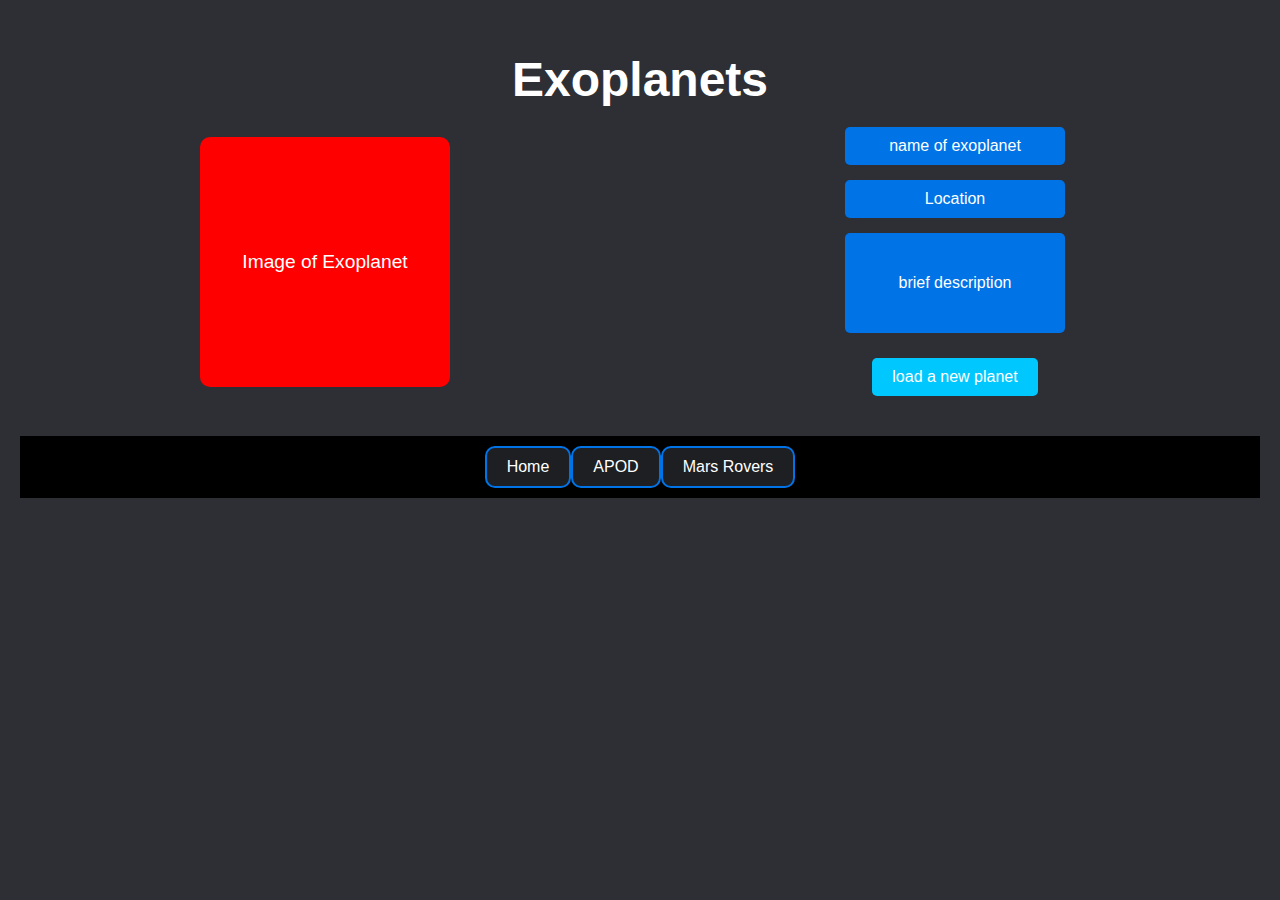
==== austin.html @ ab6d5903 "Basic Html structure and style sheet" ====
<!DOCTYPE html>
<html lang="en">
<head>
    <meta charset="UTF-8">
    <meta name="viewport" content="width=device-width, initial-scale=1.0">
    <title>Exoplanets</title>
    <link rel="stylesheet" href="assets/css/austinStyle.css">
</head>
<body>
    <div class="container">
        <h1>Exoplanets</h1>
        <div class="main-content">
            <div class="image-section">
                <div class="image-placeholder">Image of Exoplanet</div>
            </div>
            <div class="info-section">
                <div class="info-item">name of exoplanet</div>
                <div class="info-item">Location</div>
                <div class="info-item description">brief description</div>
                <button class="load-button">load a new planet</button>
            </div>
        </div>
        <div class="navigation">
            <button class="nav-button"><a href="index.html"></a>Home</button>
            <button class="nav-button"><a href="nailah.html"></a>APOD</button>
            <button class="nav-button"><a href="T1-Final-Project/jonas.html"></a>Mars Rovers</button>
        </div>
    </div>
</body>
</html>
---- assets/css/austinStyle.css ----
body {
    margin: 0;
    font-family: Arial, sans-serif;
    background-color: #2d2f34;
    color: white;
}

.container {
    text-align: center;
    padding: 20px;
}

h1 {
    font-size: 3em;
    margin-bottom: 20px;
}

.main-content {
    display: flex;
    justify-content: center;
    align-items: center;
    gap: 20px;
    margin-bottom: 40px;
}

.image-section {
    flex: 1;
    display: flex;
    justify-content: center;
    align-items: center;
}

.image-placeholder {
    background-color: red;
    color: white;
    width: 250px;
    height: 250px;
    display: flex;
    justify-content: center;
    align-items: center;
    border-radius: 10px;
    font-size: 1.2em;
    text-align: center;
}

.info-section {
    flex: 1;
    display: flex;
    flex-direction: column;
    align-items: center;
    gap: 15px;
}

.info-item {
    background-color: #0073e6;
    width: 200px;
    padding: 10px;
    border-radius: 5px;
    text-align: center;
}

.description {
    height: 80px;
    display: flex;
    align-items: center;
    text-align: center;
    justify-content: center;
}

.load-button {
    background-color: #00c8ff;
    border: none;
    color: white;
    padding: 10px 20px;
    font-size: 1em;
    border-radius: 5px;
    cursor: pointer;
    margin-top: 10px;
}

.navigation {
    display: flex;
    justify-content: center;
    gap: 0px;
    background-color: black;
    padding: 10px 0;
}

.nav-button {
    background-color: #1d1f23;
    border: 2px solid #0073e6;
    color: white;
    padding: 10px 20px;
    font-size: 1em;
    border-radius: 10px;
    cursor: pointer;
}

.nav-button:hover {
    background-color: #0073e6;
}
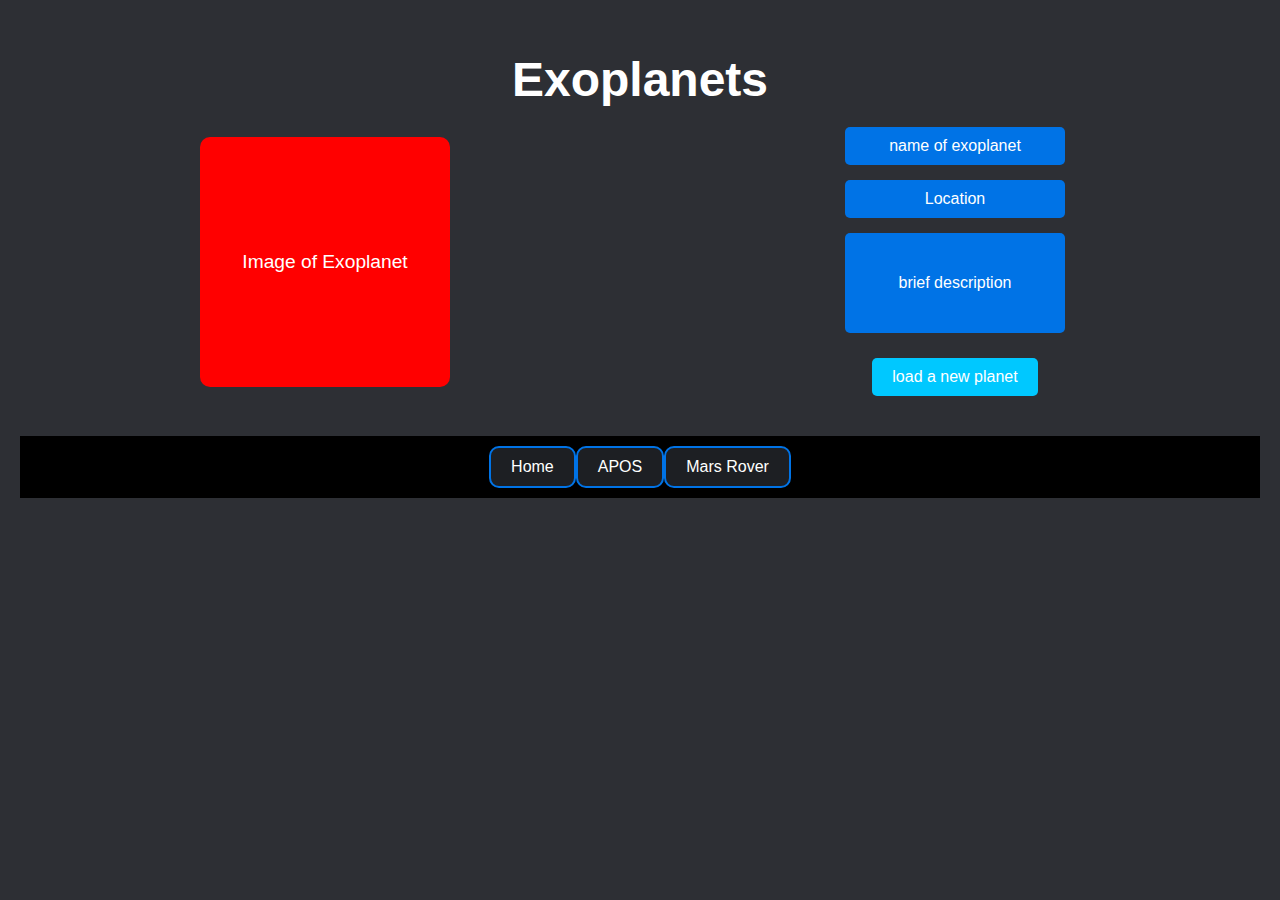
==== commit 993519de: "working nav bar w/ fun stylish buttons" ====
--- a/austin.html
+++ b/austin.html
@@ -21,9 +21,15 @@
             </div>
         </div>
         <div class="navigation">
-            <button class="nav-button"><a href="index.html"></a>Home</button>
-            <button class="nav-button"><a href="nailah.html"></a>APOD</button>
-            <button class="nav-button"><a href="T1-Final-Project/jonas.html"></a>Mars Rovers</button>
+            <a href="index.html">
+                <button class="nav-button">Home</button>
+              </a>
+            <a href="nailah.html">
+                <button class="nav-button">APOS</button>
+            </a>
+            <a href="jonas.html">
+                <button class="nav-button">Mars Rover</button>
+            </a>
         </div>
     </div>
 </body>
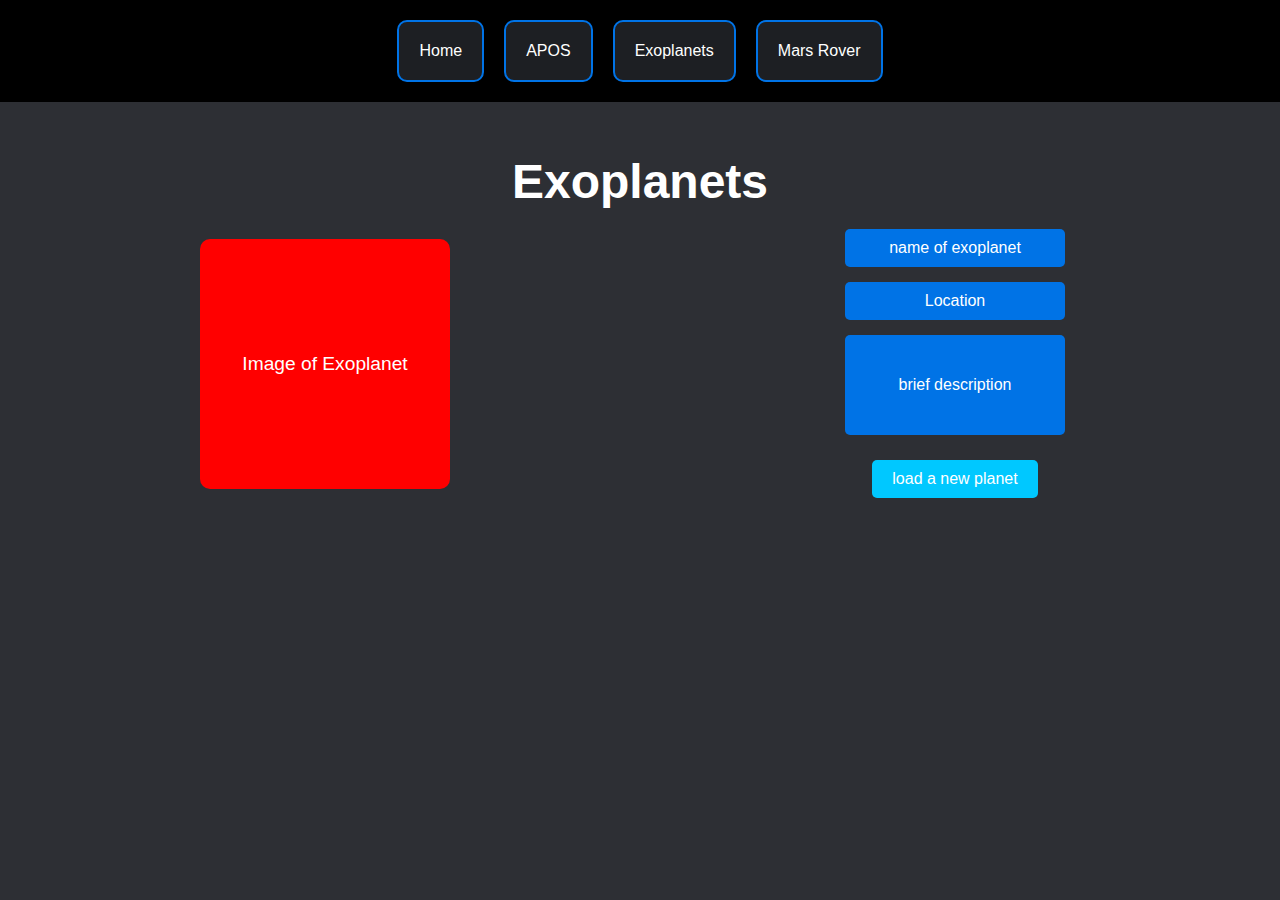
==== commit bfc4124b: "moved austin nav bar to top, added margins" ====
--- a/austin.html
+++ b/austin.html
@@ -7,6 +7,20 @@
     <link rel="stylesheet" href="assets/css/austinStyle.css">
 </head>
 <body>
+    <div class="navigation">
+        <a href="index.html">
+            <button class="nav-button">Home</button>
+          </a>
+        <a href="nailah.html">
+            <button class="nav-button">APOS</button>
+        </a>
+        <a href="austin.html">
+            <button class="nav-button">Exoplanets</button>
+        </a>
+        <a href="jonas.html">
+            <button class="nav-button">Mars Rover</button>
+        </a>
+    </div>
     <div class="container">
         <h1>Exoplanets</h1>
         <div class="main-content">
@@ -20,17 +34,7 @@
                 <button class="load-button">load a new planet</button>
             </div>
         </div>
-        <div class="navigation">
-            <a href="index.html">
-                <button class="nav-button">Home</button>
-              </a>
-            <a href="nailah.html">
-                <button class="nav-button">APOS</button>
-            </a>
-            <a href="jonas.html">
-                <button class="nav-button">Mars Rover</button>
-            </a>
-        </div>
+        
     </div>
 </body>
 </html>
--- a/assets/css/austinStyle.css
+++ b/assets/css/austinStyle.css
@@ -90,10 +90,11 @@
     background-color: #1d1f23;
     border: 2px solid #0073e6;
     color: white;
-    padding: 10px 20px;
+    padding: 20px 20px;
     font-size: 1em;
     border-radius: 10px;
     cursor: pointer;
+    margin: 10px;
 }
 
 .nav-button:hover {
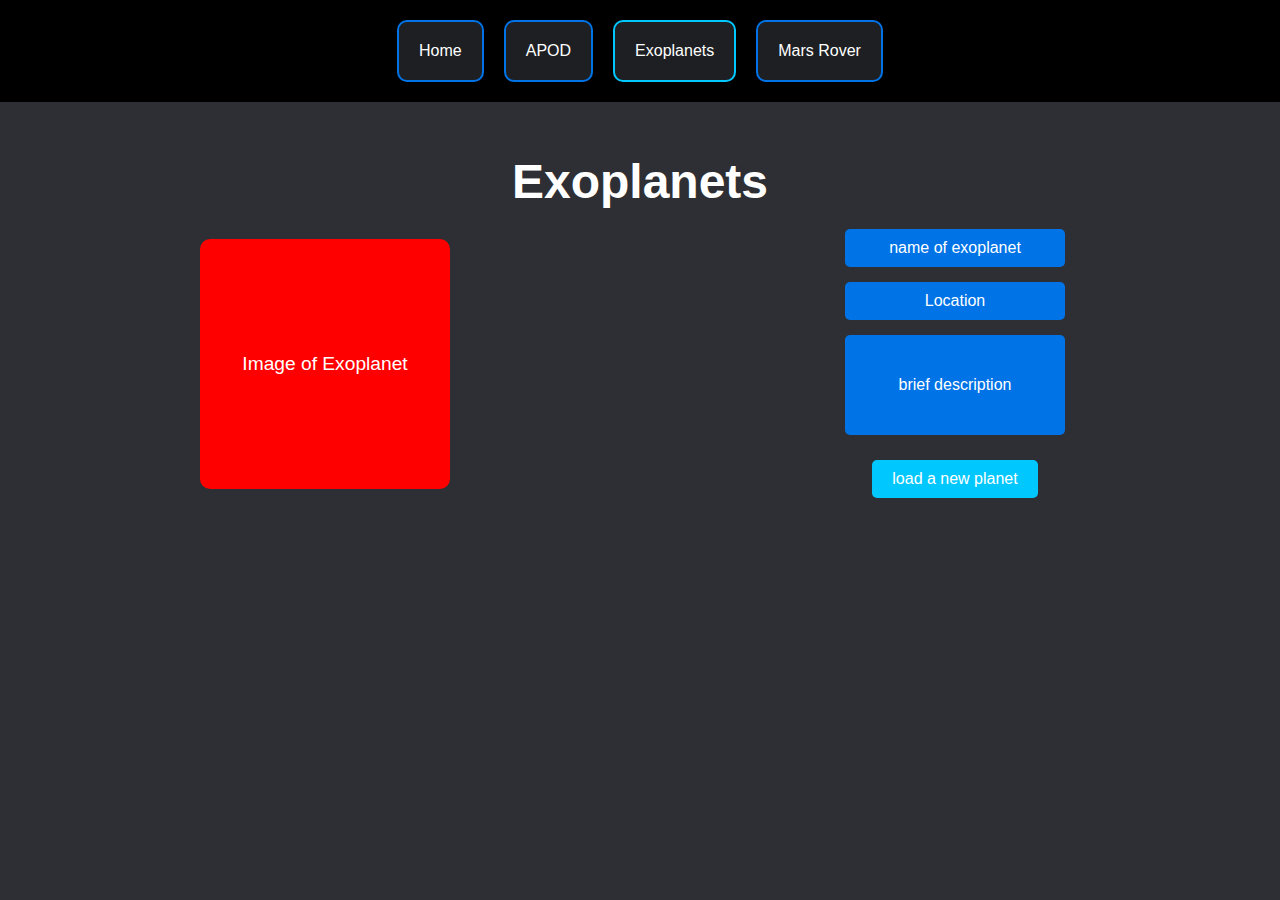
==== commit b4043006: "added navbars to nailah and jonas page" ====
--- a/austin.html
+++ b/austin.html
@@ -12,10 +12,10 @@
             <button class="nav-button">Home</button>
           </a>
         <a href="nailah.html">
-            <button class="nav-button">APOS</button>
+            <button class="nav-button">APOD</button>
         </a>
         <a href="austin.html">
-            <button class="nav-button">Exoplanets</button>
+            <button class="nav-active-button">Exoplanets</button>
         </a>
         <a href="jonas.html">
             <button class="nav-button">Mars Rover</button>
--- a/assets/css/austinStyle.css
+++ b/assets/css/austinStyle.css
@@ -97,6 +97,20 @@
     margin: 10px;
 }
 
+.nav-active-button { 
+    background-color: #1d1f23;
+    border: 2px solid #00c8ff;
+    color: white;
+    padding: 20px 20px;
+    font-size: 1em;
+    border-radius: 10px;
+    cursor: pointer;
+    margin: 10px;
+}
+
 .nav-button:hover {
     background-color: #0073e6;
 }
+.load-button:hover{
+    background-color: #0073e6;
+}
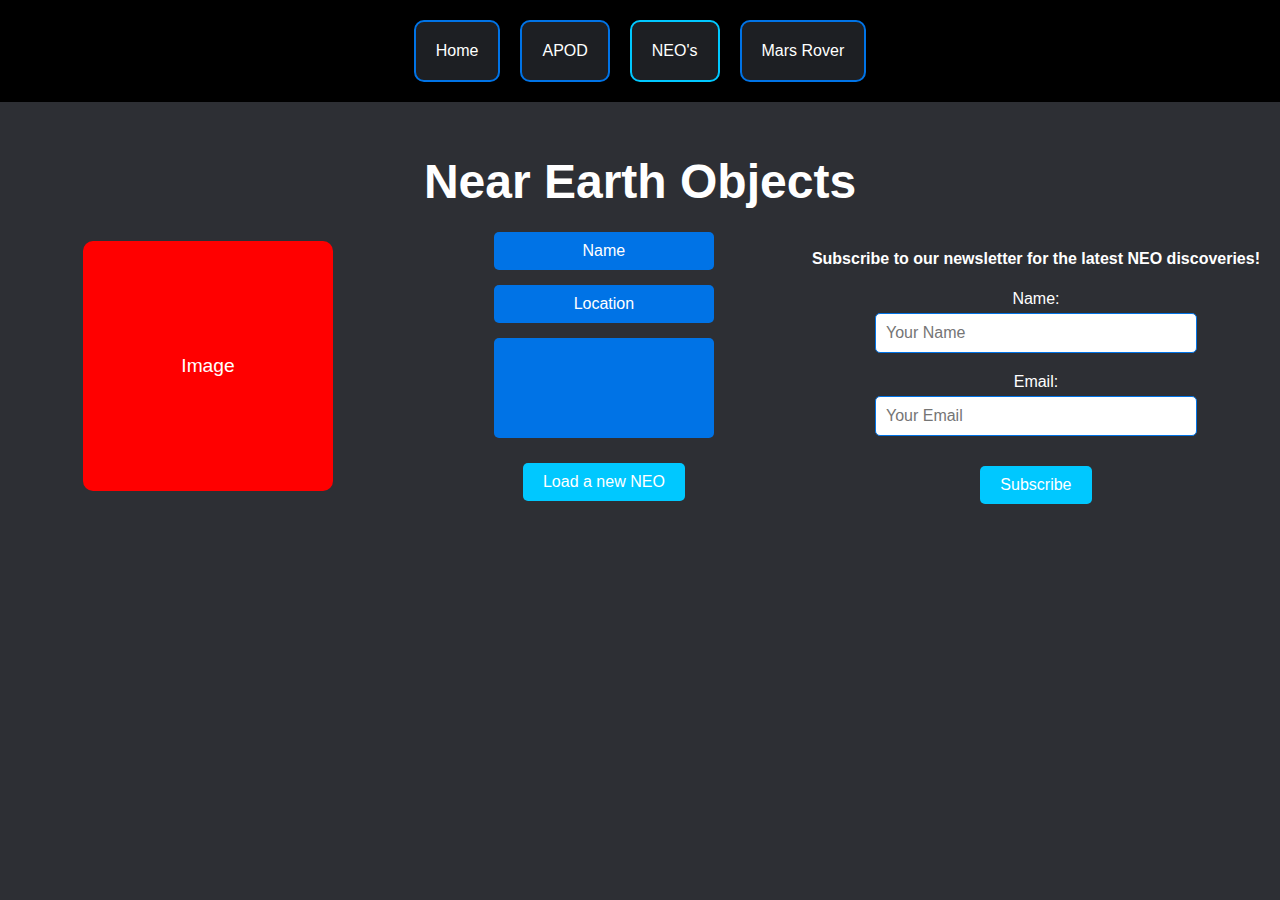
==== commit f826db05: "added API function to javascript, added newsletter" ====
--- a/austin.html
+++ b/austin.html
@@ -3,38 +3,54 @@
 <head>
     <meta charset="UTF-8">
     <meta name="viewport" content="width=device-width, initial-scale=1.0">
-    <title>Exoplanets</title>
+    <title>Near Earth Objects</title>
     <link rel="stylesheet" href="assets/css/austinStyle.css">
 </head>
 <body>
+    
     <div class="navigation">
         <a href="index.html">
             <button class="nav-button">Home</button>
-          </a>
+        </a>
         <a href="nailah.html">
             <button class="nav-button">APOD</button>
         </a>
         <a href="austin.html">
-            <button class="nav-active-button">Exoplanets</button>
+            <button class="nav-active-button">NEO's</button>
         </a>
         <a href="jonas.html">
             <button class="nav-button">Mars Rover</button>
         </a>
     </div>
     <div class="container">
-        <h1>Exoplanets</h1>
+        <h1>Near Earth Objects</h1>
         <div class="main-content">
             <div class="image-section">
-                <div class="image-placeholder">Image of Exoplanet</div>
+                <div class="image-placeholder">Image</div>
             </div>
             <div class="info-section">
-                <div class="info-item">name of exoplanet</div>
-                <div class="info-item">Location</div>
-                <div class="info-item description">brief description</div>
-                <button class="load-button">load a new planet</button>
+                <div class="info-item name">Name</div>
+                <div class="info-item location">Location</div>
+                <div class="info-item description"></div>
+                <button class="load-button">Load a new NEO</button>
+            </div>
+            <div class="newsletter-section">
+                <h4>Subscribe to our newsletter for the latest NEO discoveries!</h4>
+                <form class="newsletter-form">
+                    <div class="form-group">
+                        <label for="name">Name:</label>
+                        <input type="text" id="name" name="name" placeholder="Your Name" required>
+                    </div>
+                    <div class="form-group">
+                        <label for="email">Email:</label>
+                        <input type="email" id="email" name="email" placeholder="Your Email" required>
+                    </div>
+                    <button type="submit" class="subscribe-button">Subscribe</button>
+                </form>
             </div>
         </div>
-        
     </div>
+    <script src="assets/js/austinScript.js"></script>
 </body>
 </html>
+
--- a/assets/css/austinStyle.css
+++ b/assets/css/austinStyle.css
@@ -111,6 +111,70 @@
 .nav-button:hover {
     background-color: #0073e6;
 }
-.load-button:hover{
+.load-button:hover {
     background-color: #0073e6;
 }
+.form-group {
+    display: flex;
+    flex-direction: column;
+    align-items: center;
+    width: 100%;
+    max-width: 300px;
+    margin: 10px auto;
+}
+
+.form-group label {
+    font-size: 1em;
+    margin-bottom: 5px;
+    color: white;
+}
+
+.form-group input {
+    padding: 10px;
+    font-size: 1em;
+    border: 1px solid #0073e6;
+    border-radius: 5px;
+    width: 100%;
+    margin-bottom: 10px;
+    color: #333;
+}
+
+.form-group input:focus {
+    border-color: #00c8ff;
+    outline: none;
+}
+
+.subscribe-button {    
+    background-color: #00c8ff;
+    border: none;
+    color: white;
+    padding: 10px 20px;
+    font-size: 1em;
+    border-radius: 5px;
+    cursor: pointer;
+    margin-top: 10px;
+}
+
+.subscribe-button:hover {
+    background-color: #0073e6;
+}
+
+@media (max-width: 600px) {
+    .main-content {
+        flex-direction: column;
+        gap: 20px;
+    }
+
+    .image-section, .info-section {
+        flex: none;
+    }
+
+    .form-group {
+        width: 100%;
+        max-width: none;
+    }
+
+    .subscribe-button {
+        width: 100%;
+    }
+}
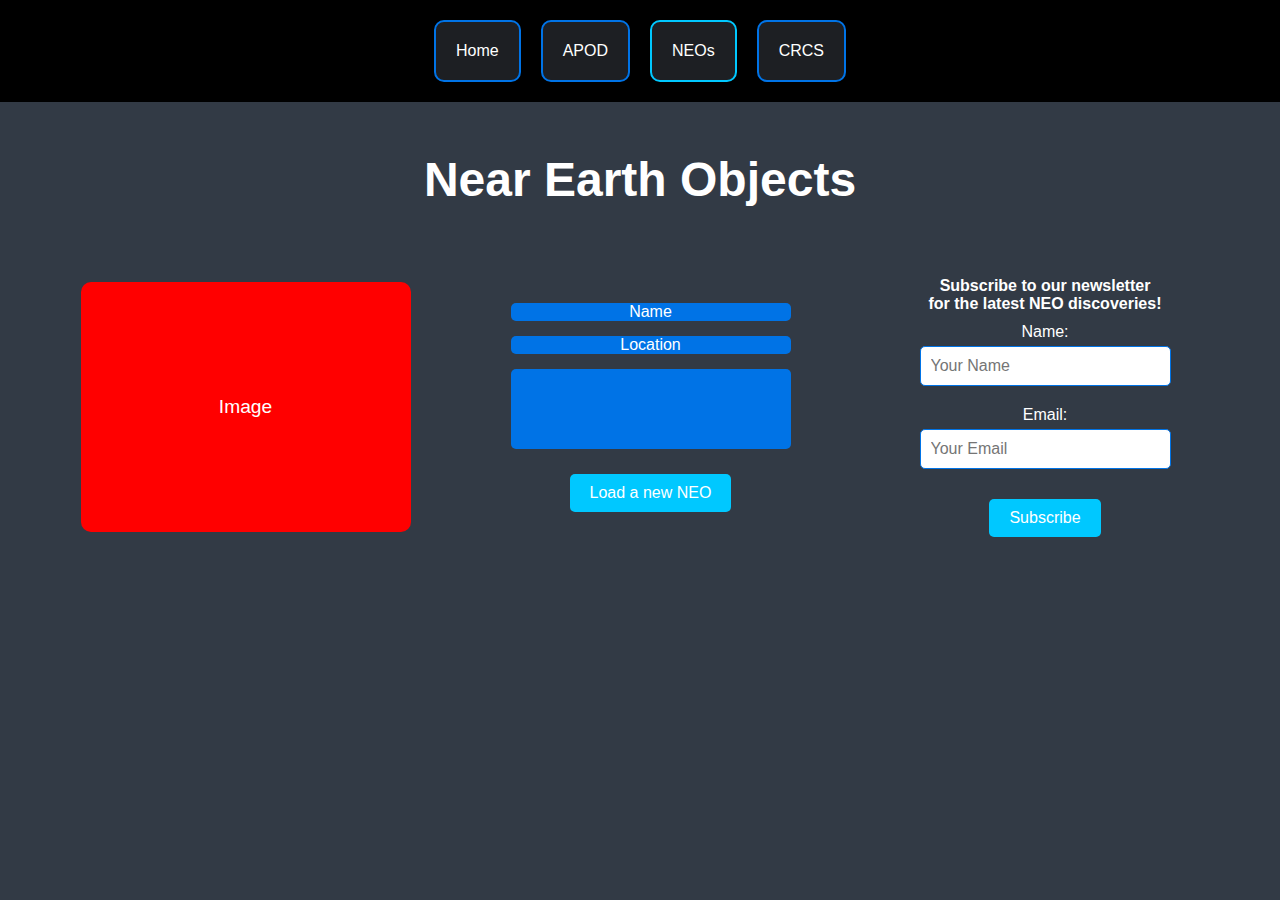
==== commit cd4b9713: "Made minor changes for style" ====
--- a/austin.html
+++ b/austin.html
@@ -16,14 +16,16 @@
             <button class="nav-button">APOD</button>
         </a>
         <a href="austin.html">
-            <button class="nav-active-button">NEO's</button>
+            <button class="nav-active-button">NEOs</button>
         </a>
         <a href="jonas.html">
-            <button class="nav-button">Mars Rover</button>
+            <button class="nav-button">CRCS</button>
         </a>
     </div>
+    <div id="pageHeading">
+        <h1>Near Earth Objects</h1>
+    </div>
     <div class="container">
-        <h1>Near Earth Objects</h1>
         <div class="main-content">
             <div class="image-section">
                 <div class="image-placeholder">Image</div>
@@ -35,7 +37,7 @@
                 <button class="load-button">Load a new NEO</button>
             </div>
             <div class="newsletter-section">
-                <h4>Subscribe to our newsletter for the latest NEO discoveries!</h4>
+                <h4>Subscribe to our newsletter <br> for the latest NEO discoveries!</h4>
                 <form class="newsletter-form">
                     <div class="form-group">
                         <label for="name">Name:</label>
--- a/assets/css/austinStyle.css
+++ b/assets/css/austinStyle.css
@@ -1,18 +1,27 @@
+* {
+    margin: 0;
+    padding: 0;
+}
+
 body {
-    margin: 0;
     font-family: Arial, sans-serif;
-    background-color: #2d2f34;
+    background-color: #323A45;
     color: white;
 }
 
 .container {
+    display: flex;
+    justify-content: space-evenly;
     text-align: center;
     padding: 20px;
 }
 
 h1 {
+    display: flex;
+    justify-content: center;
+
     font-size: 3em;
-    margin-bottom: 20px;
+    margin: 50px;
 }
 
 .main-content {
@@ -21,6 +30,10 @@
     align-items: center;
     gap: 20px;
     margin-bottom: 40px;
+}
+
+.main-content div {
+    padding: 0 40px 0;
 }
 
 .image-section {
@@ -118,7 +131,6 @@
     display: flex;
     flex-direction: column;
     align-items: center;
-    width: 100%;
     max-width: 300px;
     margin: 10px auto;
 }
@@ -160,20 +172,24 @@
 }
 
 @media (max-width: 600px) {
+    h1 {
+        text-align: center;
+        font-size: 2em;
+    }
+
     .main-content {
         flex-direction: column;
         gap: 20px;
+    }
+
+    .main-content div {
+        padding: 20px 40px;
     }
 
     .image-section, .info-section {
         flex: none;
     }
 
-    .form-group {
-        width: 100%;
-        max-width: none;
-    }
-
     .subscribe-button {
         width: 100%;
     }
